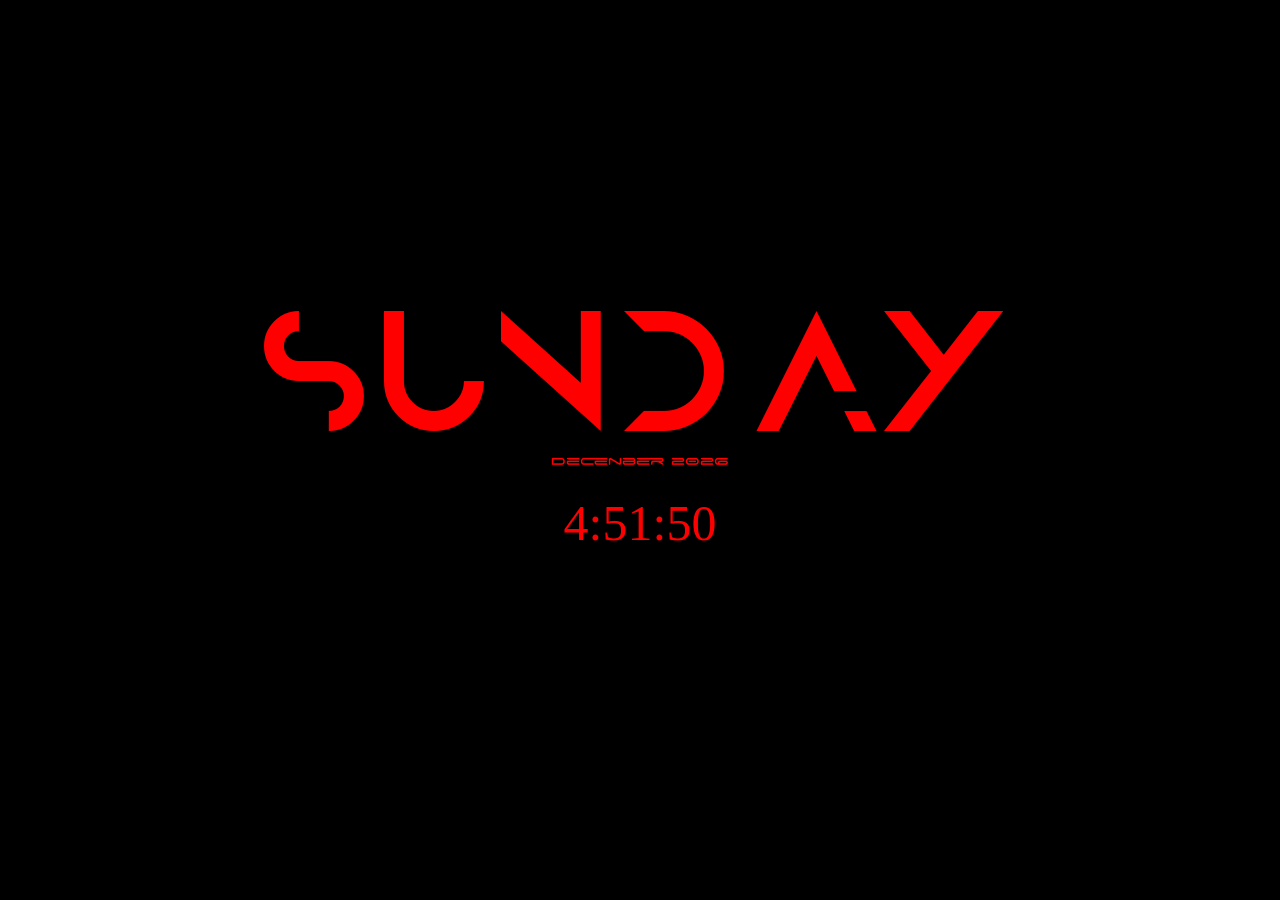
==== wallpaper/nice.html @ e7144e4d "Add files via upload" ====
<html>
    <body>
        <div class="stuff">
            <label id="day">Loading...</label><br><br>
            <label id="Time">Loading...</label><br><br><br>
            <label id="month">Loading...</label>
            
        </div>
    </body>
    <style>
        @font-face{
            src: url(font.otf);
            font-family: nice;
        }
        @font-face{
            src: url(font2.otf);
            font-family: nicenice;
        }
        body {
            text-align: center;
            background-color: black; 
            color: red;
        }
        #Time {
            font-size: 50px;
            animation: nice 5s infinite; 
        }
        #day {
            font-size: 150px;
            animation: nice 5s infinite; 
            font-family: nice;
        }
        #month {
            animation: nice 5s infinite; 
            position: relative;
            top: -135px;
            font-family: nicenice;
        }
        .stuff {
            text-align: center;
            position: absolute;
            top: 50%;
            left: 50%;
            transform: translate(-50%,-50%);
            animation: nice 5s infinite; 
        }

        @keyframes nice {
                10%,100% {
                    color: red;
                }
                20% {
                    color: orange;
        
                }
                30% {
                    color: gold;

                }
                40% {
                    color: darkgreen;
                }
                50% {
                    color: darkcyan;


                }
                60% {
                    color: royalblue;

                }
                70% {
                    color: blue;

                }
                80% {
                    color: magenta;

                }
                90% {
                    color: purple;
                }

            }
    </style>
    <script>
        var time = setInterval(function() {
            const weekday = ["Sunday","Monday","Tuesday","Wednesday","Thursday","Friday","Saturday"];
            const months = ["January","Febuary","March","April","May","June","July","August","September","October","November","Decenber"]
            const time = [12,1,2,3,4,5,6,7,8,9,10,11,12,1,2,3,4,5,6,7,8,9,10,11]
            var date = new Date()
            document.getElementById('month').innerHTML = months[date.getMonth()] + " " +String(date.getFullYear())
            document.getElementById('day').innerHTML = weekday[date.getDay()].toUpperCase()
            document.getElementById('Time').innerHTML =  time[(date).getHours()] + ":" + (date).getMinutes() + ":" + (date).getSeconds();
        },10)
    </script>
</html>
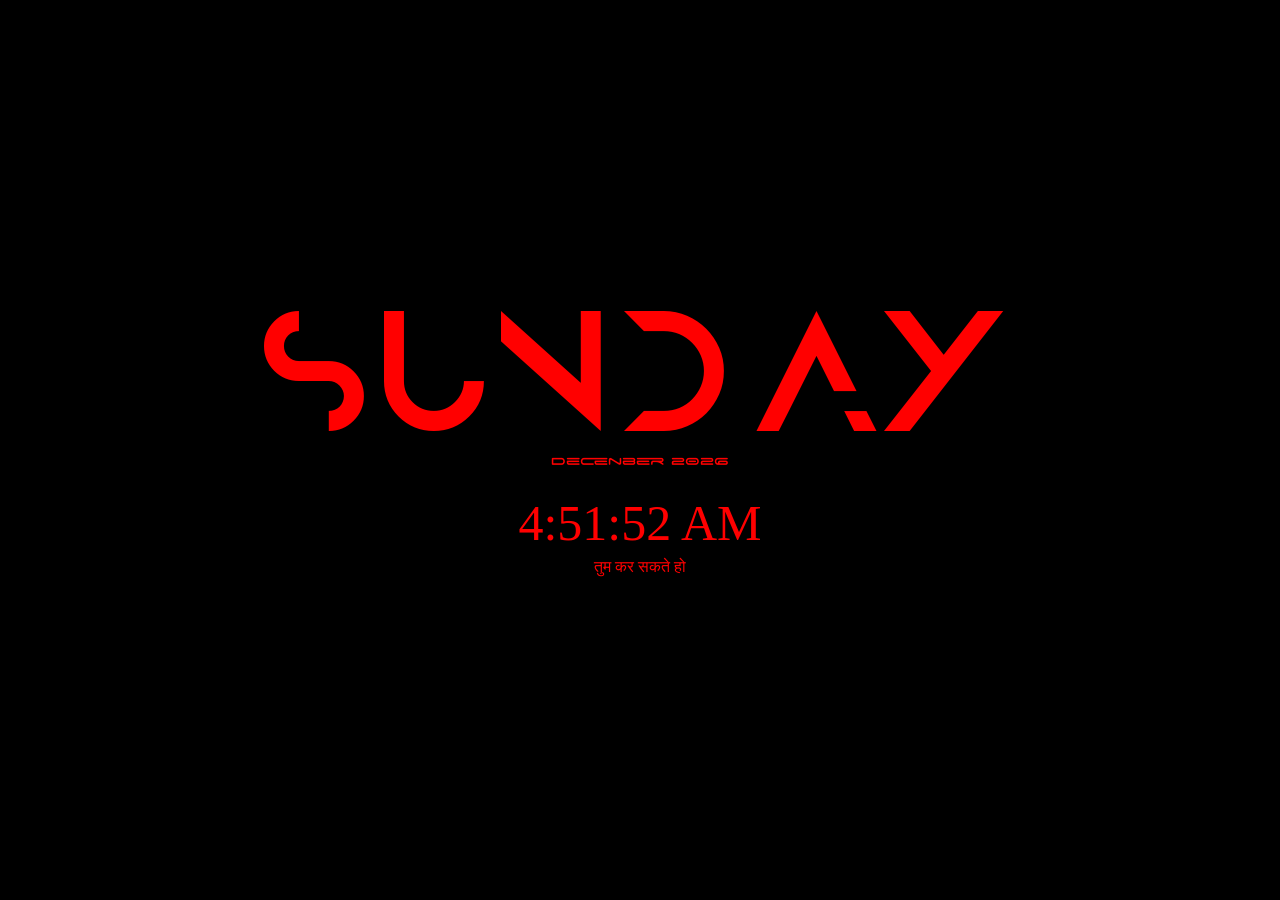
==== commit 78cf3acf: "Add files via upload" ====
--- a/wallpaper/nice.html
+++ b/wallpaper/nice.html
@@ -6,6 +6,7 @@
             <label id="month">Loading...</label>
             
         </div>
+        <label class="e" for="">तुम कर सकते हो</label>
     </body>
     <style>
         @font-face{
@@ -20,6 +21,13 @@
             text-align: center;
             background-color: black; 
             color: red;
+        }
+        label {
+            animation: nice 5s infinite; 
+        }
+        .e {
+            position: relative;
+            bottom: -550px;
         }
         #Time {
             font-size: 50px;
@@ -89,9 +97,10 @@
             const months = ["January","Febuary","March","April","May","June","July","August","September","October","November","Decenber"]
             const time = [12,1,2,3,4,5,6,7,8,9,10,11,12,1,2,3,4,5,6,7,8,9,10,11]
             var date = new Date()
+            var ampm = date.getHours() >= 12 ? ' PM' : ' AM';
             document.getElementById('month').innerHTML = months[date.getMonth()] + " " +String(date.getFullYear())
             document.getElementById('day').innerHTML = weekday[date.getDay()].toUpperCase()
-            document.getElementById('Time').innerHTML =  time[(date).getHours()] + ":" + (date).getMinutes() + ":" + (date).getSeconds();
+            document.getElementById('Time').innerHTML =  time[(date).getHours()] + ":" + (date).getMinutes() + ":" + (date).getSeconds() + ampm;
         },10)
     </script>
 </html>
